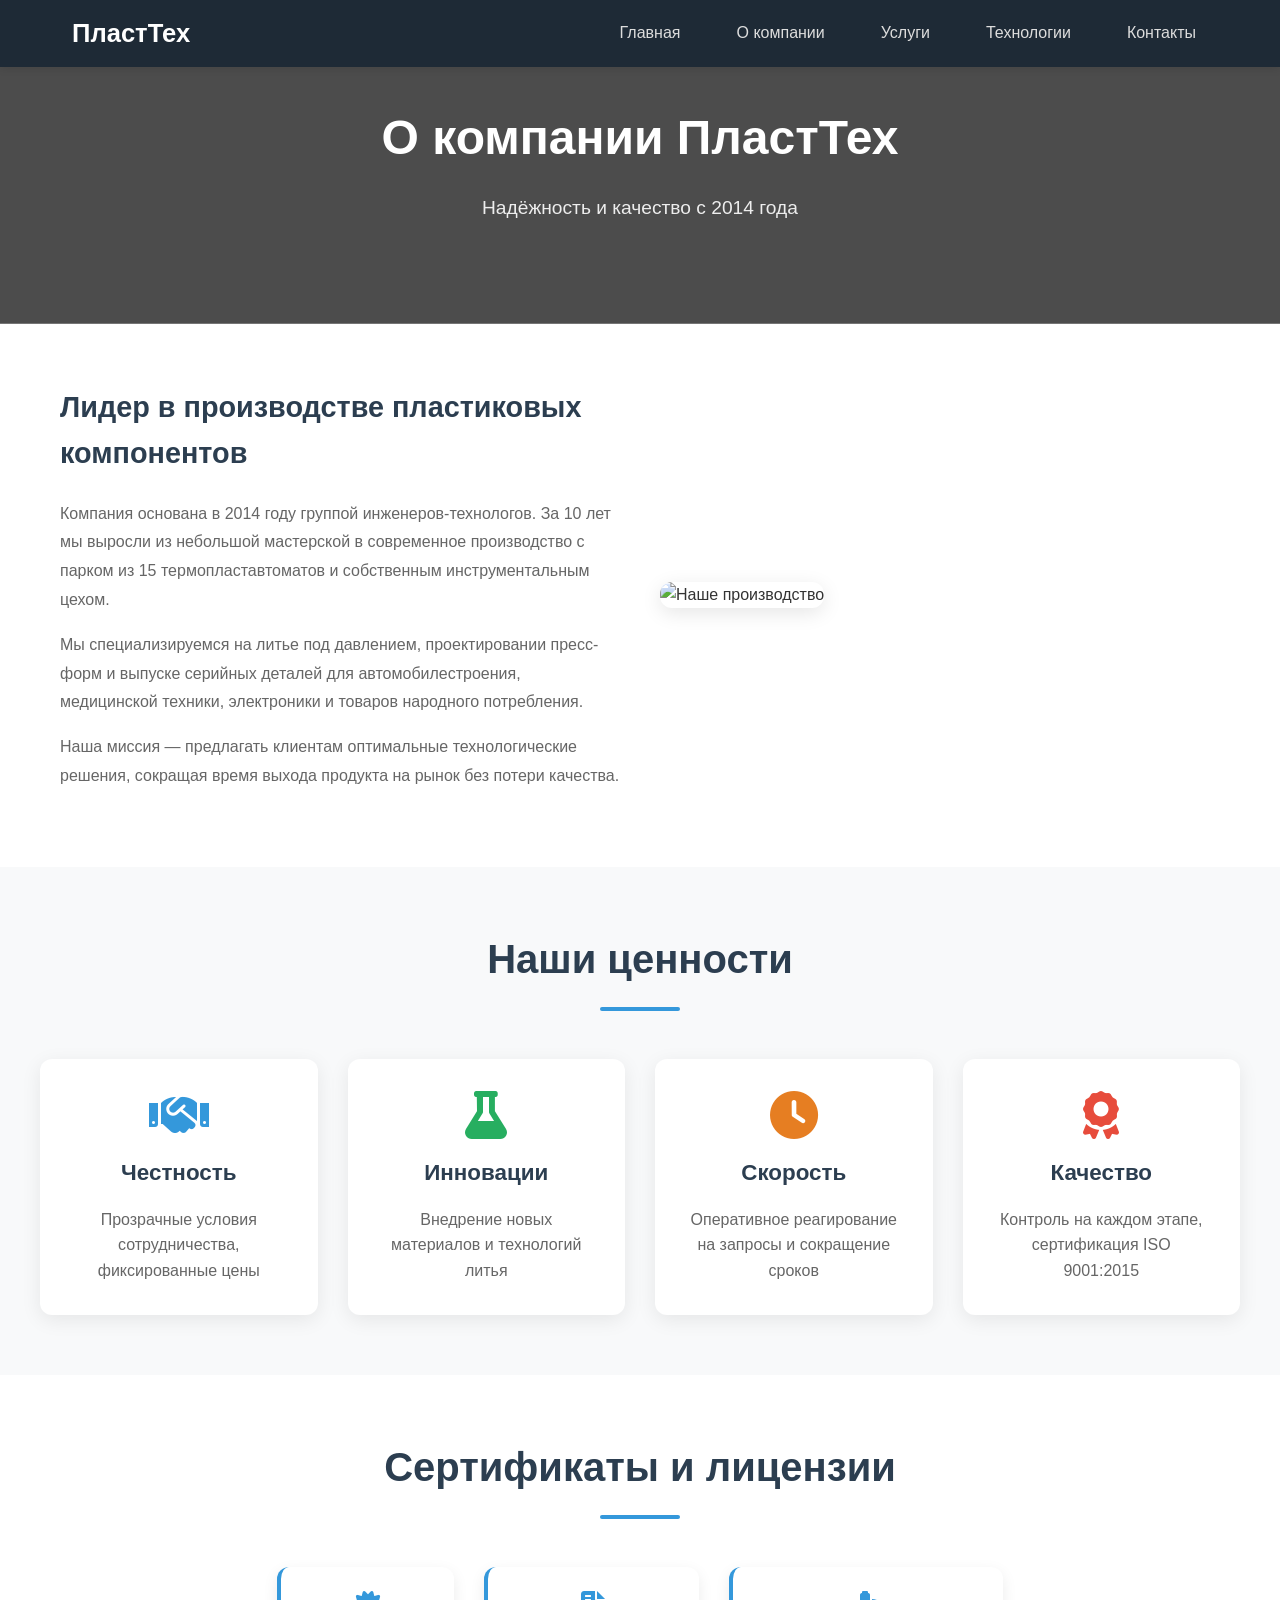
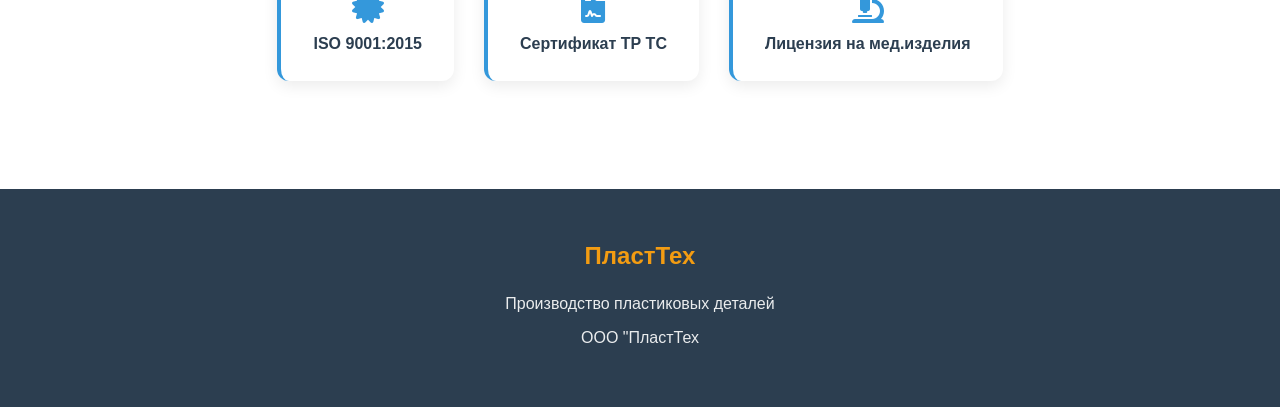
==== about.html @ a6d09069 "Add files via upload" ====
<!DOCTYPE html>
<html lang="ru">
<head>
    <meta charset="UTF-8">
    <meta name="viewport" content="width=device-width, initial-scale=1.0">
    <title>О компании | ПластТех</title>
    <link rel="stylesheet" href="styles.css">
    <link rel="stylesheet" href="https://cdnjs.cloudflare.com/ajax/libs/font-awesome/6.0.0-beta3/css/all.min.css">
    <style>
        .page-hero {
            background: linear-gradient(rgba(0,0,0,0.7), rgba(0,0,0,0.7)), 
                        url('https://static.vecteezy.com/system/resources/previews/039/350/257/non_2x/panoramic-industrial-silhouette-oil-industry-factory-buildings-refinery-complex-with-pipes-and-tanks-landscape-background-illustration-vector.jpg');
            background-size: cover;
            background-position: center;
            padding: 100px 0;
            text-align: center;
            color: white;
        }
        .page-hero h1 {
            font-size: 3rem;
            margin-bottom: 1rem;
        }
        .page-hero p {
            font-size: 1.2rem;
            opacity: 0.9;
        }
        .about-content {
            max-width: 1200px;
            margin: 0 auto;
            padding: 60px 20px;
            display: grid;
            grid-template-columns: 1fr 1fr;
            gap: 40px;
            align-items: center;
        }
        .about-text h3 {
            font-size: 1.8rem;
            margin-bottom: 1.5rem;
            color: #2c3e50;
        }
        .about-text p {
            color: #666;
            line-height: 1.8;
            margin-bottom: 1rem;
        }
        .about-image img {
            width: 100%;
            border-radius: 12px;
            box-shadow: 0 5px 20px rgba(0,0,0,0.1);
        }
        .values-section {
            background: #f8f9fa;
            padding: 60px 20px;
        }
        .values-grid {
            max-width: 1200px;
            margin: 0 auto;
            display: grid;
            grid-template-columns: repeat(auto-fit, minmax(250px, 1fr));
            gap: 30px;
        }
        .value-card {
            background: white;
            border-radius: 12px;
            padding: 2rem;
            text-align: center;
            box-shadow: 0 5px 20px rgba(0,0,0,0.08);
            transition: all 0.3s ease;
        }
        .value-card:hover {
            transform: translateY(-5px);
        }
        .value-card i {
            font-size: 3rem;
            margin-bottom: 1rem;
        }
        .value-card h3 {
            font-size: 1.4rem;
            margin-bottom: 1rem;
            color: #2c3e50;
        }
        .value-card p {
            color: #666;
        }
        .certificates {
            max-width: 1200px;
            margin: 0 auto;
            padding: 60px 20px;
        }
        .certs-grid {
            display: flex;
            justify-content: center;
            gap: 30px;
            flex-wrap: wrap;
        }
        .cert-item {
            background: white;
            padding: 1.5rem 2rem;
            border-radius: 12px;
            text-align: center;
            box-shadow: 0 5px 15px rgba(0,0,0,0.08);
            border-left: 4px solid #3498db;
        }
        .cert-item i {
            font-size: 2rem;
            color: #3498db;
            margin-bottom: 0.5rem;
        }
        .cert-item span {
            display: block;
            font-weight: bold;
            color: #2c3e50;
        }
        @media (max-width: 768px) {
            .about-content { grid-template-columns: 1fr; }
            .page-hero h1 { font-size: 2.2rem; }
        }
    </style>
</head>
<body>
    <header>
        <nav class="nav-container">
            <div class="logo">ПластТех</div>
            <button class="mobile-menu-btn">☰</button>
            <ul class="nav-menu">
                <li><a href="index.html">Главная</a></li>
                <li><a href="about.html">О компании</a></li>
                <li><a href="services.html">Услуги</a></li>
                <li><a href="technologies.html">Технологии</a></li>
                <li><a href="contact.html">Контакты</a></li>
            </ul>
        </nav>
    </header>

    <div class="mobile-menu">
        <button class="mobile-menu-close">✕</button>
        <div class="mobile-logo">ПластТех</div>
        <ul>
            <li><a href="index.html">Главная</a></li>
            <li><a href="about.html">О компании</a></li>
            <li><a href="services.html">Услуги</a></li>
            <li><a href="technologies.html">Технологии</a></li>
            <li><a href="contact.html">Контакты</a></li>
        </ul>
    </div>

    <div class="page-hero">
        <h1>О компании ПластТех</h1>
        <p>Надёжность и качество с 2014 года</p>
    </div>

    <div class="about-content">
        <div class="about-text">
            <h3>Лидер в производстве пластиковых компонентов</h3>
            <p>Компания основана в 2014 году группой инженеров-технологов. За 10 лет мы выросли из небольшой мастерской в современное производство с парком из 15 термопластавтоматов и собственным инструментальным цехом.</p>
            <p>Мы специализируемся на литье под давлением, проектировании пресс-форм и выпуске серийных деталей для автомобилестроения, медицинской техники, электроники и товаров народного потребления.</p>
            <p>Наша миссия — предлагать клиентам оптимальные технологические решения, сокращая время выхода продукта на рынок без потери качества.</p>
        </div>
        <div class="about-image">
            <img src="https://static.tildacdn.com/tild6332-3939-4565-b330-383139363438/wtryskarki_wanaty.jpg" alt="Наше производство">
        </div>
    </div>

    <div class="values-section">
        <h2 class="section-title">Наши ценности</h2>
        <div class="values-grid">
            <div class="value-card">
                <i class="fas fa-handshake" style="color: #3498db;"></i>
                <h3>Честность</h3>
                <p>Прозрачные условия сотрудничества, фиксированные цены</p>
            </div>
            <div class="value-card">
                <i class="fas fa-flask" style="color: #27ae60;"></i>
                <h3>Инновации</h3>
                <p>Внедрение новых материалов и технологий литья</p>
            </div>
            <div class="value-card">
                <i class="fas fa-clock" style="color: #e67e22;"></i>
                <h3>Скорость</h3>
                <p>Оперативное реагирование на запросы и сокращение сроков</p>
            </div>
            <div class="value-card">
                <i class="fas fa-award" style="color: #e74c3c;"></i>
                <h3>Качество</h3>
                <p>Контроль на каждом этапе, сертификация ISO 9001:2015</p>
            </div>
        </div>
    </div>

    <div class="certificates">
        <h2 class="section-title">Сертификаты и лицензии</h2>
        <div class="certs-grid">
            <div class="cert-item"><i class="fas fa-certificate"></i><span>ISO 9001:2015</span></div>
            <div class="cert-item"><i class="fas fa-file-contract"></i><span>Сертификат ТР ТС</span></div>
            <div class="cert-item"><i class="fas fa-microscope"></i><span>Лицензия на мед.изделия</span></div>
        </div>
    </div>

    <footer>
        <div class="footer-content">
            <h3>ПластТех</h3>
            <p>Производство пластиковых деталей</p>
            <p>ООО "ПластТех</p>
        </div>
    </footer>

    <script src="script.js"></script>
</body>
</html>
---- styles.css ----
* {
    margin: 0;
    padding: 0;
    box-sizing: border-box;
}

body {
    font-family: 'Arial', sans-serif;
    line-height: 1.6;
    color: #333;
    padding-top: 75px;
}

header {
    background: #1e2a36;
    color: white;
    padding: 0.8rem 0;
    position: fixed;
    width: 100%;
    top: 0;
    z-index: 1000;
    box-shadow: 0 2px 8px rgba(0,0,0,0.1);
}

.nav-container {
    max-width: 1200px;
    margin: 0 auto;
    display: flex;
    justify-content: space-between;
    align-items: center;
    padding: 0 2rem;
}

.logo {
    font-size: 1.6rem;
    font-weight: bold;
    color: white;
    cursor: pointer;
    transition: opacity 0.2s;
}
.logo:hover {
    opacity: 0.85;
}

.nav-menu {
    display: flex;
    list-style: none;
    gap: 2rem;
}
.nav-menu a {
    color: #ddd;
    text-decoration: none;
    font-weight: 500;
    padding: 8px 12px;
    transition: color 0.2s ease, border-bottom 0.2s ease;
    border-bottom: 2px solid transparent;
}
.nav-menu a:hover {
    color: #ffaa33;
    border-bottom-color: #ffaa33;
}

.cta-button {
    display: inline-block;
    background: #e74c3c;
    color: white;
    padding: 1rem 2rem;
    text-decoration: none;
    border-radius: 5px;
    font-size: 1.1rem;
    transition: all 0.3s ease;
    border: none;
    cursor: pointer;
    font-weight: 600;
}
.cta-button:hover {
    background: #c0392b;
    transform: translateY(-2px);
    box-shadow: 0 5px 15px rgba(0,0,0,0.2);
}

.section-title {
    text-align: center;
    font-size: 2.5rem;
    margin-bottom: 3rem;
    color: #2c3e50;
    position: relative;
}
.section-title::after {
    content: '';
    display: block;
    width: 80px;
    height: 4px;
    background: #3498db;
    margin: 1rem auto;
    border-radius: 2px;
}

footer {
    background: #2c3e50;
    color: white;
    text-align: center;
    padding: 3rem 2rem;
    margin-top: 3rem;
}
.footer-content h3 {
    margin-bottom: 1rem;
    font-size: 1.5rem;
    color: #f39c12;
}
.footer-content p {
    margin-bottom: 0.5rem;
    opacity: 0.9;
}

.mobile-menu-btn {
    display: none;
    background: none;
    border: none;
    color: white;
    font-size: 1.5rem;
    cursor: pointer;
}
.mobile-menu {
    display: none;
    position: fixed;
    top: 0;
    right: 0;
    width: 280px;
    height: 100vh;
    background: #1e2a36;
    z-index: 1000;
    padding: 80px 30px 30px;
    transform: translateX(100%);
    transition: transform 0.4s cubic-bezier(0.4, 0, 0.2, 1);
}
.mobile-menu.active {
    transform: translateX(0);
    display: block;
}
.mobile-menu-close {
    position: absolute;
    top: 20px;
    right: 20px;
    background: none;
    border: none;
    color: white;
    font-size: 2rem;
    cursor: pointer;
}
.mobile-logo {
    cursor: pointer;
    color: white;
    font-size: 1.8rem;
    font-weight: bold;
    margin-bottom: 30px;
    text-align: center;
    background: rgba(255,255,255,0.1);
    padding: 10px;
    border-radius: 5px;
}
.mobile-menu ul {
    list-style: none;
}
.mobile-menu li {
    margin: 15px 0;
}
.mobile-menu a {
    color: white;
    text-decoration: none;
    font-size: 1.2rem;
    display: block;
    padding: 10px;
    border-radius: 5px;
}
.mobile-menu a:hover {
    color: #f39c12;
    background: rgba(255,255,255,0.1);
}

@media (max-width: 768px) {
    .nav-menu {
        display: none;
    }
    .mobile-menu-btn {
        display: block;
    }
    body {
        padding-top: 65px;
    }
}

.hero, .page-hero, .services-hero, .tech-hero, .contact-hero {
    margin-top: -75px;
    padding-top: calc(100px + 75px);
}

.contact-hero {
    background: linear-gradient(rgba(0,0,0,0.7), rgba(0,0,0,0.7)), 
                url('https://static.vecteezy.com/system/resources/previews/039/350/257/non_2x/panoramic-industrial-silhouette-oil-industry-factory-buildings-refinery-complex-with-pipes-and-tanks-landscape-background-illustration-vector.jpg');
    background-size: cover;
    background-position: center;
    padding: 100px 0;
    text-align: center;
    color: white;
}
.contact-hero h1 {
    font-size: 3rem;
    margin-bottom: 1rem;
}
.contact-hero p {
    font-size: 1.2rem;
    opacity: 0.9;
}
.contact-section {
    padding: 60px 20px;
    background: #f8f9fa;
}
.contacts-container {
    max-width: 1200px;
    margin: 0 auto;
    display: grid;
    grid-template-columns: 1fr 1fr;
    gap: 40px;
}
.contact-form-card, .contact-info-card {
    background: white;
    border-radius: 12px;
    padding: 2rem;
    box-shadow: 0 5px 20px rgba(0,0,0,0.08);
}
.form-group {
    margin-bottom: 1.5rem;
}
.form-group label {
    display: block;
    margin-bottom: 0.5rem;
    font-weight: bold;
    color: #2c3e50;
}
.form-group input, .form-group textarea {
    width: 100%;
    padding: 0.8rem 1rem;
    border: 1px solid #ddd;
    border-radius: 6px;
    font-size: 1rem;
    transition: all 0.3s ease;
}
.form-group input:focus, .form-group textarea:focus {
    outline: none;
    border-color: #3498db;
    box-shadow: 0 0 0 3px rgba(52,152,219,0.1);
}
.form-group input.error, .form-group textarea.error {
    border-color: #e74c3c;
    background-color: #fff5f5;
}
.form-group textarea {
    height: 120px;
    resize: vertical;
}
.submit-btn {
    background: #e74c3c;
    color: white;
    padding: 12px 30px;
    border: none;
    border-radius: 6px;
    font-size: 1rem;
    font-weight: 600;
    cursor: pointer;
    transition: all 0.3s ease;
    width: 100%;
}
.submit-btn:hover {
    background: #c0392b;
    transform: translateY(-2px);
}
.contact-info-card h3 {
    font-size: 1.5rem;
    margin-bottom: 1.5rem;
    color: #2c3e50;
}
.contact-detail {
    display: flex;
    align-items: center;
    gap: 15px;
    margin-bottom: 1.5rem;
    padding-bottom: 1rem;
    border-bottom: 1px solid #eee;
}
.contact-detail i {
    width: 40px;
    height: 40px;
    background: linear-gradient(135deg, #3498db, #2c3e50);
    color: white;
    border-radius: 50%;
    display: flex;
    align-items: center;
    justify-content: center;
    font-size: 1.2rem;
}
.contact-detail div strong {
    display: block;
    color: #2c3e50;
    margin-bottom: 0.25rem;
}
.contact-detail div span {
    color: #666;
}
.map-container {
    margin-top: 2rem;
    border-radius: 12px;
    overflow: hidden;
    height: 250px;
}
.map-container iframe {
    width: 100%;
    height: 100%;
    border: none;
}
::placeholder {
    color: #999;
    font-style: italic;
    font-size: 14px;
}
.form-agreement {
    margin-top: 20px;
    text-align: center;
}
.agreement-text {
    font-size: 12px;
    color: #6c757d;
    line-height: 1.4;
    margin: 0;
}
.agreement-text a {
    color: #3498db;
    text-decoration: none;
}
.agreement-text a:hover {
    text-decoration: underline;
}

/* --- КРАСИВЫЕ СООБЩЕНИЯ ОБ ОШИБКАХ --- */
.form-error {
    background: linear-gradient(135deg, #e74c3c 0%, #c0392b 100%);
    color: white;
    padding: 10px 15px;
    border-radius: 8px;
    font-size: 13px;
    margin-top: 8px;
    display: flex;
    align-items: center;
    gap: 10px;
    box-shadow: 0 2px 8px rgba(231, 76, 60, 0.3);
    animation: fadeInUp 0.3s ease;
    font-weight: 500;
}
.form-error::before {
    content: "⚠️";
    font-size: 16px;
}
@keyframes fadeInUp {
    from {
        opacity: 0;
        transform: translateY(5px);
    }
    to {
        opacity: 1;
        transform: translateY(0);
    }
}

/* --- КРАСИВОЕ УВЕДОМЛЕНИЕ ОБ УСПЕХЕ --- */
.success-message {
    position: fixed;
    top: 80px;
    right: 20px;
    z-index: 9999;
    max-width: 380px;
    width: calc(100% - 40px);
    opacity: 0;
    transform: translateX(120%);
    transition: all 0.4s cubic-bezier(0.4, 0, 0.2, 1);
}
.success-message.show {
    opacity: 1;
    transform: translateX(0);
}
.success-content {
    background: linear-gradient(135deg, #27ae60 0%, #2ecc71 100%);
    color: white;
    padding: 16px 20px;
    border-radius: 16px;
    box-shadow: 0 15px 30px rgba(0, 0, 0, 0.2);
    display: flex;
    align-items: center;
    gap: 15px;
    font-weight: 500;
    backdrop-filter: blur(4px);
    border: 1px solid rgba(255,255,255,0.2);
}
.success-content i {
    font-size: 28px;
    filter: drop-shadow(0 2px 2px rgba(0,0,0,0.1));
}
.success-content span {
    flex: 1;
    font-size: 14px;
    line-height: 1.4;
}
.success-close {
    background: rgba(255,255,255,0.2);
    border: none;
    color: white;
    font-size: 18px;
    cursor: pointer;
    width: 28px;
    height: 28px;
    border-radius: 50%;
    display: flex;
    align-items: center;
    justify-content: center;
    transition: all 0.2s;
}
.success-close:hover {
    background: rgba(255,255,255,0.4);
    transform: scale(1.05);
}

/* Cookie плашка */
.cookie-consent {
    position: fixed;
    left: 20px;
    bottom: 20px;
    background: rgba(30, 42, 54, 0.95);
    backdrop-filter: blur(8px);
    color: #fff;
    display: flex;
    align-items: center;
    gap: 16px;
    padding: 12px 20px;
    border-radius: 12px;
    font-size: 14px;
    z-index: 1100;
    box-shadow: 0 4px 12px rgba(0, 0, 0, 0.15);
    max-width: 360px;
    width: auto;
    transform: translateX(-120%);
    transition: transform 0.4s ease;
}
.cookie-consent.show {
    transform: translateX(0);
}
.cookie-consent p {
    margin: 0;
    line-height: 1.4;
    flex: 1;
}
.cookie-consent .cookie-btn {
    background: #e74c3c;
    color: white;
    border: none;
    padding: 6px 18px;
    border-radius: 6px;
    cursor: pointer;
    font-weight: 500;
    font-size: 13px;
    transition: background 0.2s ease;
    white-space: nowrap;
    flex-shrink: 0;
}
.cookie-consent .cookie-btn:hover {
    background: #c0392b;
}

@media (max-width: 600px) {
    .cookie-consent {
        left: 16px;
        right: 16px;
        bottom: 16px;
        max-width: none;
        flex-wrap: wrap;
        justify-content: center;
        text-align: center;
        gap: 12px;
        padding: 12px 16px;
    }
    .cookie-consent .cookie-btn {
        width: 100%;
    }
    .success-message {
        top: auto;
        bottom: 20px;
        right: 20px;
        left: 20px;
        max-width: none;
    }
    .contact-hero h1 {
        font-size: 2.2rem;
    }
    .contacts-container {
        grid-template-columns: 1fr;
    }
}
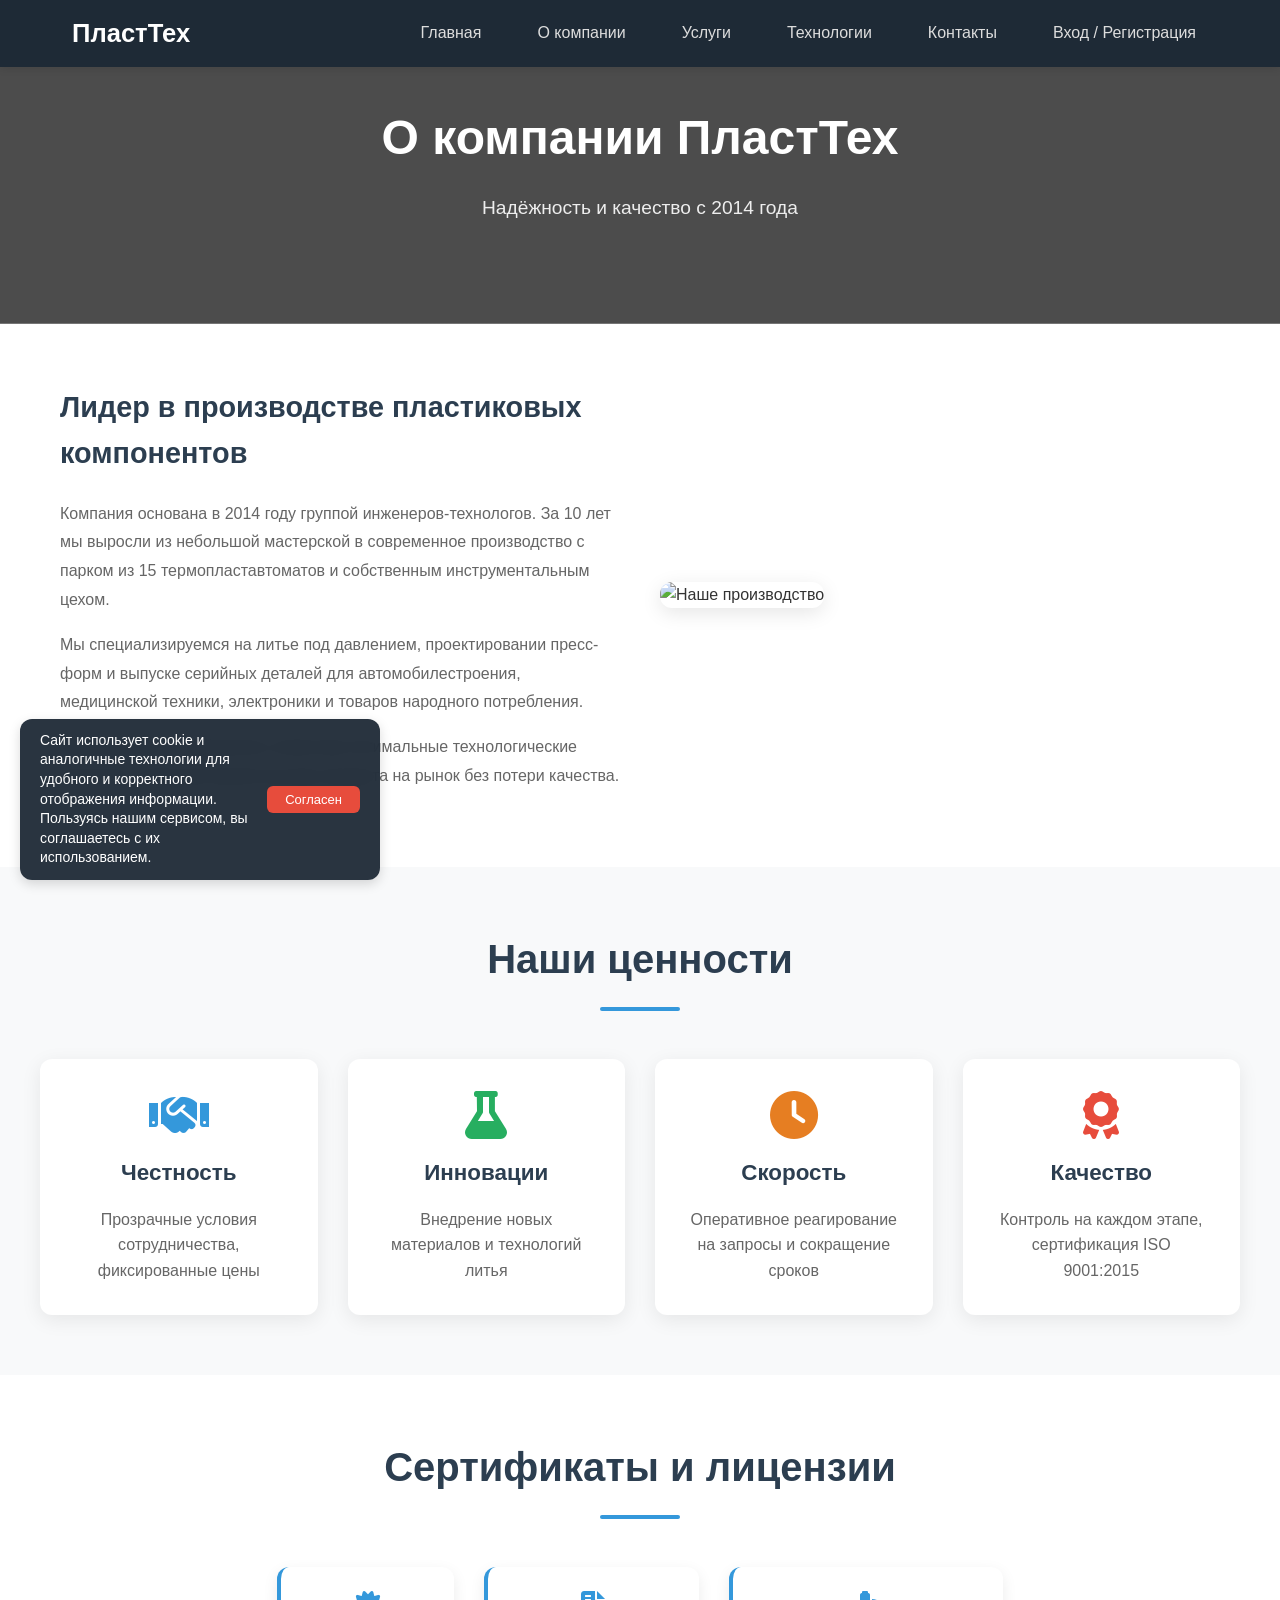
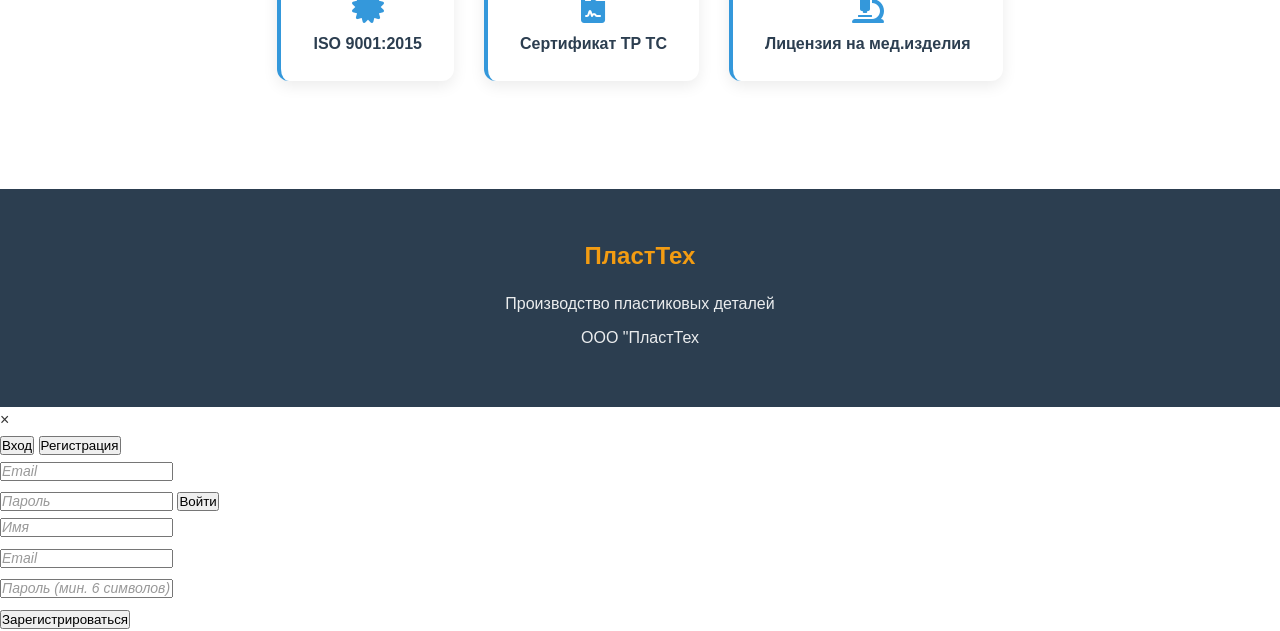
==== commit 7633dab7: "Update about.html" ====
--- a/about.html
+++ b/about.html
@@ -128,6 +128,7 @@
                 <li><a href="services.html">Услуги</a></li>
                 <li><a href="technologies.html">Технологии</a></li>
                 <li><a href="contact.html">Контакты</a></li>
+                <li><a href="#" id="authBtn">Вход / Регистрация</a></li>
             </ul>
         </nav>
     </header>
@@ -141,6 +142,7 @@
             <li><a href="services.html">Услуги</a></li>
             <li><a href="technologies.html">Технологии</a></li>
             <li><a href="contact.html">Контакты</a></li>
+            <li><a href="#" id="mobileAuthBtn">Вход / Регистрация</a></li>
         </ul>
     </div>
 
@@ -203,7 +205,230 @@
             <p>ООО "ПластТех</p>
         </div>
     </footer>
-
+     <!-- Модальное окно и Firebase -->
+<div id="authModal" class="modal">
+    <div class="modal-content">
+      <span class="modal-close" onclick="closeAuthModal()">&times;</span>
+      <div class="auth-tabs">
+        <button class="auth-tab active" data-tab="login">Вход</button>
+        <button class="auth-tab" data-tab="register">Регистрация</button>
+      </div>
+      <div id="loginForm" class="auth-form active">
+        <input type="email" id="loginEmail" placeholder="Email" autocomplete="email">
+        <div id="loginEmailHint" class="field-hint"></div>
+        <input type="password" id="loginPassword" placeholder="Пароль">
+        <button id="loginBtn">Войти</button>
+        <div id="loginError" class="auth-error"></div>
+      </div>
+      <div id="registerForm" class="auth-form">
+        <input type="text" id="regName" placeholder="Имя">
+        <div id="regNameHint" class="field-hint"></div>
+        
+        <input type="email" id="regEmail" placeholder="Email" autocomplete="email">
+        <div id="regEmailHint" class="field-hint"></div>
+        
+        <input type="password" id="regPassword" placeholder="Пароль (мин. 6 символов)">
+        <div id="regPasswordHint" class="field-hint"></div>
+        
+        <button id="registerBtn">Зарегистрироваться</button>
+        <div id="regError" class="auth-error"></div>
+    </div>
+    </div>
+  </div>
+  
+  <script type="module">
+    import { initializeApp } from "https://www.gstatic.com/firebasejs/10.8.0/firebase-app.js";
+    import { getAuth, onAuthStateChanged, signInWithEmailAndPassword, createUserWithEmailAndPassword } from "https://www.gstatic.com/firebasejs/10.8.0/firebase-auth.js";
+    import { getFirestore, collection, addDoc } from "https://www.gstatic.com/firebasejs/10.8.0/firebase-firestore.js";
+  
+    const firebaseConfig = {
+      apiKey: "AIzaSyDNyKo-H1NgYPAX4jUW2ilYjz3uyVUfc70",
+      authDomain: "plastteh-6a4ef.firebaseapp.com",
+      projectId: "plastteh-6a4ef",
+      storageBucket: "plastteh-6a4ef.firebasestorage.app",
+      messagingSenderId: "570756413354",
+      appId: "1:570756413354:web:0766ed1aab836799d79dd3",
+      measurementId: "G-RVV8969W8D"
+    };
+  
+    const app = initializeApp(firebaseConfig);
+    const auth = getAuth(app);
+    const db = getFirestore(app);
+    window.auth = auth;
+    window.db = db;
+  
+    // Вспомогательные функции проверки
+    const isValidEmailSimple = (email) => /^[^\s@]+@[^\s@]+\.[^\s@]+$/.test(email);
+    const isValidName = (name) => name.trim().length >= 2;
+    const isValidPassword = (pwd) => pwd.length >= 6;
+  
+    // Функция показа подсказки
+    const showHint = (input, hintId, isValid, validMessage = "✓", invalidMessage) => {
+      const hintEl = document.getElementById(hintId);
+      if (!hintEl) return;
+      const val = input.value.trim();
+      if (val === "") {
+        hintEl.textContent = "";
+        return;
+      }
+      if (isValid) {
+        hintEl.textContent = validMessage;
+        hintEl.style.color = "#27ae60";
+      } else {
+        hintEl.textContent = invalidMessage;
+        hintEl.style.color = "#e74c3c";
+      }
+    };
+  
+    // Ждём загрузки DOM
+    document.addEventListener('DOMContentLoaded', () => {
+      // Функции открытия/закрытия модального окна
+      window.openAuthModal = () => {
+        const modal = document.getElementById('authModal');
+        if (modal) modal.classList.add('active');
+      };
+      window.closeAuthModal = () => {
+        const modal = document.getElementById('authModal');
+        if (modal) modal.classList.remove('active');
+      };
+  
+      // Кнопки входа в меню
+      const authBtn = document.getElementById('authBtn');
+      const mobileAuthBtn = document.getElementById('mobileAuthBtn');
+      if (authBtn) authBtn.onclick = (e) => { e.preventDefault(); window.openAuthModal(); };
+      if (mobileAuthBtn) mobileAuthBtn.onclick = (e) => { e.preventDefault(); window.openAuthModal(); };
+  
+      // Переключение вкладок
+      const modal = document.getElementById('authModal');
+      if (modal) {
+        const tabs = modal.querySelectorAll('.auth-tab');
+        tabs.forEach(tab => {
+          tab.addEventListener('click', () => {
+            tabs.forEach(t => t.classList.remove('active'));
+            tab.classList.add('active');
+            const isLogin = tab.dataset.tab === 'login';
+            document.getElementById('loginForm').classList.toggle('active', isLogin);
+            document.getElementById('registerForm').classList.toggle('active', !isLogin);
+          });
+        });
+      }
+  
+      // === ПОДСКАЗКИ ДЛЯ ФОРМЫ РЕГИСТРАЦИИ ===
+      const regName = document.getElementById('regName');
+      const regEmail = document.getElementById('regEmail');
+      const regPassword = document.getElementById('regPassword');
+  
+      if (regName) {
+        regName.addEventListener('input', () => {
+          const isValid = isValidName(regName.value);
+          showHint(regName, 'regNameHint', isValid, "✓", "Минимум 2 символа");
+        });
+      }
+  
+      if (regEmail) {
+        regEmail.addEventListener('input', () => {
+          const isValid = isValidEmailSimple(regEmail.value);
+          showHint(regEmail, 'regEmailHint', isValid, "✓", "Пример: name@domain.ru");
+        });
+      }
+  
+      if (regPassword) {
+        regPassword.addEventListener('input', () => {
+          const isValid = isValidPassword(regPassword.value);
+          showHint(regPassword, 'regPasswordHint', isValid, "✓", "Минимум 6 символов");
+        });
+      }
+  
+      // === ПОДСКАЗКИ ДЛЯ ФОРМЫ ВХОДА ===
+      const loginEmail = document.getElementById('loginEmail');
+      const loginPassword = document.getElementById('loginPassword');
+  
+      if (loginEmail) {
+        loginEmail.addEventListener('input', () => {
+          const isValid = isValidEmailSimple(loginEmail.value);
+          showHint(loginEmail, 'loginEmailHint', isValid, "✓", "Пример: name@domain.ru");
+        });
+      }
+  
+      // === ЛОГИН ===
+      const loginBtn = document.getElementById('loginBtn');
+      if (loginBtn) {
+        loginBtn.addEventListener('click', async () => {
+          const email = document.getElementById('loginEmail').value.trim();
+          const pwd = document.getElementById('loginPassword').value;
+          const errorDiv = document.getElementById('loginError');
+          if (!isValidEmailSimple(email)) {
+            errorDiv.innerText = 'Введите корректный email (например, name@domain.ru)';
+            return;
+          }
+          try {
+            await signInWithEmailAndPassword(auth, email, pwd);
+            window.closeAuthModal();
+            window.location.reload();
+          } catch (err) {
+            errorDiv.innerText = err.message;
+          }
+        });
+      }
+  
+      // === РЕГИСТРАЦИЯ ===
+      const registerBtn = document.getElementById('registerBtn');
+      if (registerBtn) {
+        registerBtn.addEventListener('click', async () => {
+          const name = document.getElementById('regName').value.trim();
+          const email = document.getElementById('regEmail').value.trim();
+          const pwd = document.getElementById('regPassword').value;
+          const errorDiv = document.getElementById('regError');
+          
+          if (!isValidName(name)) {
+            errorDiv.innerText = 'Имя должно содержать минимум 2 символа';
+            return;
+          }
+          if (!isValidEmailSimple(email)) {
+            errorDiv.innerText = 'Введите корректный email (например, name@domain.ru)';
+            return;
+          }
+          if (!isValidPassword(pwd)) {
+            errorDiv.innerText = 'Пароль не менее 6 символов';
+            return;
+          }
+          try {
+            const userCred = await createUserWithEmailAndPassword(auth, email, pwd);
+            await addDoc(collection(db, 'users'), { uid: userCred.user.uid, name, email });
+            window.closeAuthModal();
+            window.location.reload();
+          } catch (err) {
+            errorDiv.innerText = err.message;
+          }
+        });
+      }
+    });
+  
+    // Обновление кнопки в меню
+    onAuthStateChanged(auth, (user) => {
+      const authBtn = document.getElementById('authBtn');
+      const mobileAuthBtn = document.getElementById('mobileAuthBtn');
+      if (user) {
+        const text = 'Личный кабинет';
+        if (authBtn) { authBtn.textContent = text; authBtn.onclick = (e) => { e.preventDefault(); window.location.href = 'profile.html'; }; }
+        if (mobileAuthBtn) { mobileAuthBtn.textContent = text; mobileAuthBtn.onclick = (e) => { e.preventDefault(); window.location.href = 'profile.html'; }; }
+      } else {
+        const text = 'Вход / Регистрация';
+        if (authBtn) { authBtn.textContent = text; authBtn.onclick = (e) => { e.preventDefault(); window.openAuthModal?.(); }; }
+        if (mobileAuthBtn) { mobileAuthBtn.textContent = text; mobileAuthBtn.onclick = (e) => { e.preventDefault(); window.openAuthModal?.(); }; }
+      }
+    });
+  </script>
+  <style>
+
+    .field-hint {
+      font-size: 12px;
+      margin-top: -5px;
+      margin-bottom: 10px;
+      padding-left: 5px;
+      transition: all 0.2s;
+    }
+  </style>
     <script src="script.js"></script>
 </body>
-</html>+</html>
